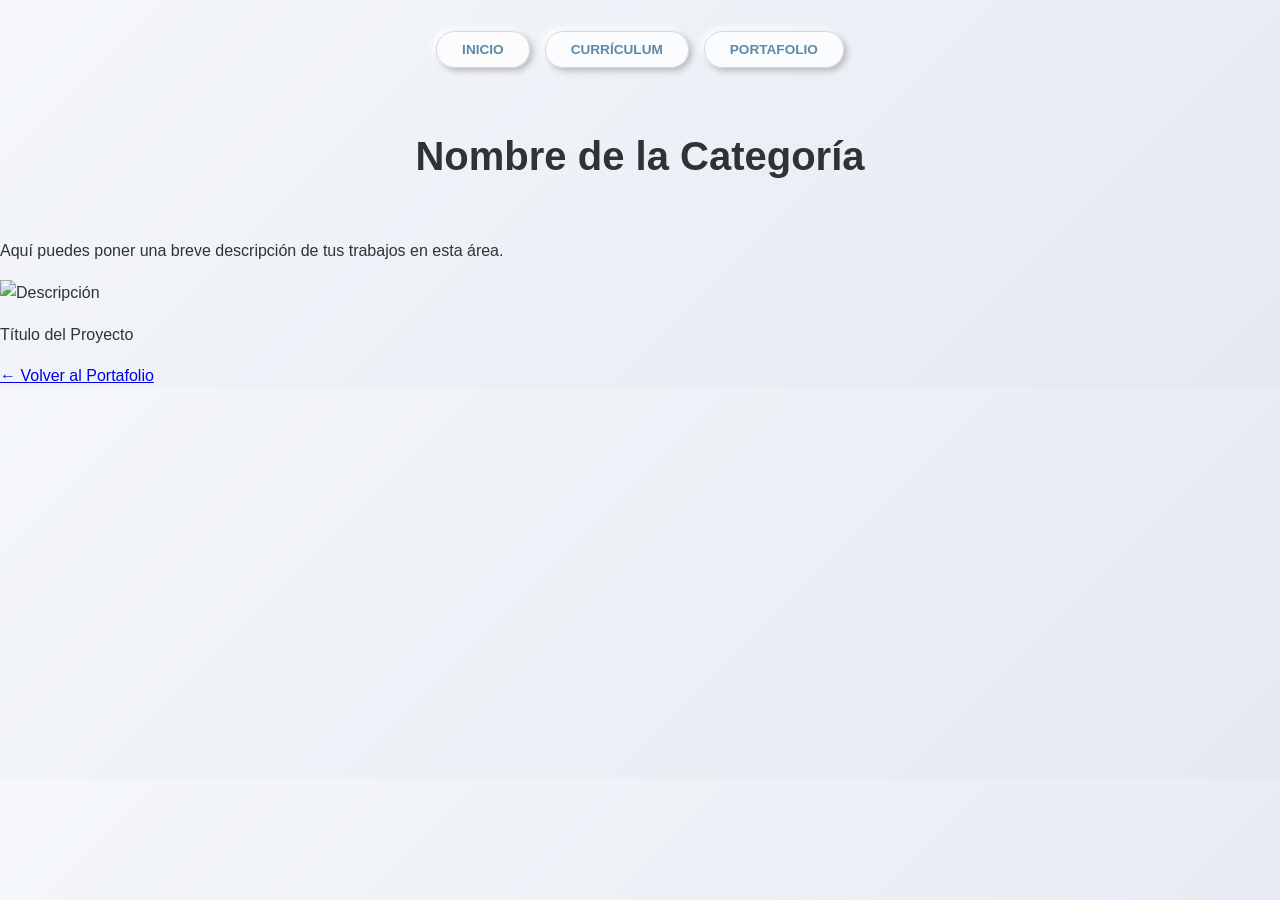
==== 02-maquetacion-cv/blender.html @ 7994a854 "Actualización de portafolio" ====
<!DOCTYPE html>
<html lang="es">
<head>
    <meta charset="UTF-8">
    <meta name="viewport" content="width=device-width, initial-scale=1.0">
    <title>Categoría | Portafolio Multimedia</title>
    <link rel="stylesheet" href="style.css"> </head>
<body>

    <nav class="navbar">
        <ul class="nav-links">
            <li><a href="index.html">Inicio</a></li>
            <li><a href="index.html#curriculum">Currículum</a></li>
            <li><a href="index.html#portafolio">Portafolio</a></li>
        </ul>
    </nav>

    <main class="container">
        <h1 class="section-title">Nombre de la Categoría</h1>
        <p>Aquí puedes poner una breve descripción de tus trabajos en esta área.</p>

        <div class="gallery-grid">
            <div class="gallery-item">
                <img src="img/tu-trabajo-1.jpg" alt="Descripción">
                <p>Título del Proyecto</p>
            </div>
            </div>

        <a href="index.html#portafolio" class="btn-volver">← Volver al Portafolio</a>
    </main>

</body>
</html>
---- 02-maquetacion-cv/style.css ----
:root {
    --fondo-light: #F0F2F5;
    --blanco-puro: #FFFFFF;
    --texto-oscuro: #2D3436;
    --acento-azul: #5D8AA8;
    --acento-rosa: #ffb7c5;
    --sombra: 15px 15px 30px #d1d9e6, -15px -15px 30px #ffffff;
}

html {
    scroll-behavior: smooth;
}

body {
    background: linear-gradient(135deg, #F5F7FA 0%, #E4E9F2 100%);
    color: var(--texto-oscuro);
    font-family: 'Segoe UI', Tahoma, Geneva, Verdana, sans-serif; 
    margin: 0;
    padding: 0;
    line-height: 1.6;
}

.navbar {
    display: flex;
    justify-content: center;
    padding: 20px 0;
    width: 100%;
}

.nav-links {
    list-style: none;
    display: flex;
    gap: 15px;
    padding: 0;
}

.nav-links li a {
    background-color: rgba(255, 255, 255, 0.8); 
    color: var(--acento-azul);
    padding: 10px 25px;
    border-radius: 50px;
    text-decoration: none;
    font-weight: bold;
    font-size: 0.85rem;
    text-transform: uppercase;
    transition: 0.3s ease;
    border: 1px solid #D1D9E6;
    box-shadow: 3px 3px 6px #b8b9be, -3px -3px 6px #ffffff;
}

.nav-links li a:hover {
    transform: translateY(-3px);
    color: #000;
    background-color: var(--blanco-puro);
}


.hero {
    padding: 60px 10%;
    min-height: 80vh;
    display: flex;
    align-items: center;
}

.hero-flex-container {
    display: flex;
    gap: 50px;
    align-items: center;
    width: 100%;
}

.hero-left-profile {
    flex: 1;
    text-align: center;
}

.hero-image img {
    width: 100%;
    max-width: 400px;
    height: auto;
}

.hero-left-profile h1 {
    font-size: 2.2rem;
    margin-top: 10px;
}

.hero-left-profile h1 span {
    display: block;
    color: var(--acento-azul);
    font-size: 1.8rem;
}

.hero-content {
    flex: 1.2;
    display: flex;
    flex-direction: column;
    align-items: flex-start; /* Alinea el botón al inicio de la tarjeta */
    justify-content: center;
}

.description-card {
    background: var(--blanco-puro);
    padding: 40px;
    border-radius: 40px;
    box-shadow: var(--sombra);
    text-align: justify;
}

.btn-primary {
    display: inline-block;
    background-color: #D6C7E2;
    color: #4b4b4b;
    padding: 15px 40px;
    border-radius: 50px;
    text-decoration: none;
    font-weight: bold;
    margin-top: 20px;
    transition: 0.3s;
    box-shadow: 0 4px 15px rgba(214, 199, 226, 0.4);
}


.cv-section {
    padding: 80px 5%;
    background-color: var(--fondo-light);
}

.section-title {
    text-align: center;
    font-size: 2.5rem;
    margin-bottom: 50px;
}


.cv-grid-layout {
    display: flex;
    flex-wrap: wrap; 
    gap: 30px;
    max-width: 1100px;
    margin: 0 auto;
    justify-content: center;
}

.cv-left-col, .cv-right-col {
    flex: 1;
    min-width: 320px; 
    display: flex;
    flex-direction: column;
    gap: 30px;
}

.cv-card {
    background: var(--blanco-puro);
    padding: 30px;
    border-radius: 30px;
    box-shadow: var(--sombra);
    transition: 0.3s;
}

.cv-card:hover {
    transform: translateY(-5px);
}

.cv-card h3 {
    color: var(--acento-azul);
    border-left: 5px solid var(--acento-rosa);
    padding-left: 15px;
    margin-top: 0;
}

/* 5. DETALLES (SKILLS, IDIOMAS) */
.progress-bar-container {
    background-color: #e0e0e0;
    border-radius: 10px;
    height: 10px;
    width: 100%;
    margin: 10px 0 20px 0;
}

.progress-fill {
    background-color: var(--acento-rosa);
    height: 100%;
    border-radius: 10px;
}

.lenguages-list {
    list-style: none;
    padding: 0;
}

.lenguages-list li {
    display: flex;
    align-items: center;
    margin-bottom: 15px;
}

.lang-icon {
    width: 30px;
    margin-right: 15px;
}

/* 6. RESPONSIVE (MÓVILES) */
@media (max-width: 850px) {
    .hero-flex-container {
        flex-direction: column;
    }
    
    .cv-grid-layout {
        flex-direction: column;
    }
    
    .cv-left-col, .cv-right-col {
        width: 100%;
    }
}

/* --- SECCIÓN CONTACTO --- */
.container-contact {
    display: flex;
    justify-content: center;
    gap: 80px;
    max-width: 1200px;
    margin: 0 auto;
    padding: 40px 20px;
    align-items: center;
}

.contact-info {
    flex: 1;
}

.contact-info h2 {
    font-size: 2.5rem;
    margin-bottom: 20px;
    color: var(--azul-oscuro); /* Asegúrate de tener definida esta variable */
}

.contact-info h2 span {
    color: #5D8AA8; /* El azul que usamos en el CV */
}

.contact-details {
    margin-top: 30px;
}

.contact-details .item {
    display: flex;
    align-items: center;
    gap: 15px;
    margin-bottom: 20px;
}
.contact-icon-img {
    width: 24px;  /* Tamaño de los iconos .png */
    height: 24px;
    object-fit: contain;
}

/* --- FORMULARIO --- */
.contact-form {
    flex: 1;
    max-width: 500px;
    background: #ffffff;
    padding: 40px;
    border-radius: 15px;
    box-shadow: 0 10px 30px rgba(0,0,0,0.05);
    display: flex;
    flex-direction: column;
    align-items: center;
    gap: 15px;
}

.contact-form input, 
.contact-form textarea {
    width: 100%;
    padding: 12px 15px;
    border: 1px solid #ddd;
    border-radius: 8px;
    font-family: inherit;
    outline: none;
    box-sizing: border-box;
}

.contact-form input:focus, 
.contact-form textarea:focus {
    border-color: #5D8AA8;
}

.btn-primary {
    background: #5D8AA8;
    color: white;
    padding: 15px 40px;
    border: none;
    border-radius: 8px;
    cursor: pointer;
    font-weight: bold;
    transition: 0.3s;
    width: 100%;
}

.btn-primary:hover {
    background: #4a6e8a;
    transform: translateY(-2px);
}
.portfolio-grid {
    display: grid;
    grid-template-columns: repeat(auto-fit, minmax(280px, 1fr));
    gap: 30px;
    padding: 40px 0;
}

.portfolio-card {
    background: #fff;
    border-radius: 15px;
    overflow: hidden;
    box-shadow: 0 5px 15px rgba(0,0,0,0.08);
    transition: transform 0.3s ease, box-shadow 0.3s ease;
    text-align: center;
}

.portfolio-card:hover {
    transform: translateY(-10px);
    box-shadow: 0 12px 25px rgba(0,0,0,0.15);
}

.card-image img {
    width: 100%;
    height: 200px;
    object-fit: cover; /* Esto evita que tus dibujos se estiren feo */
}

.card-content {
    padding: 20px;
}

.btn-portfolio {
    display: inline-block;
    padding: 10px 20px;
    background-color: #5b85a1; /* Usa el color azul que ya tienes */
    color: white;
    text-decoration: none;
    border-radius: 20px;
    font-size: 0.9rem;
    transition: background 0.3s;
}

.btn-portfolio:hover {
    background-color: #4a6d85;
}
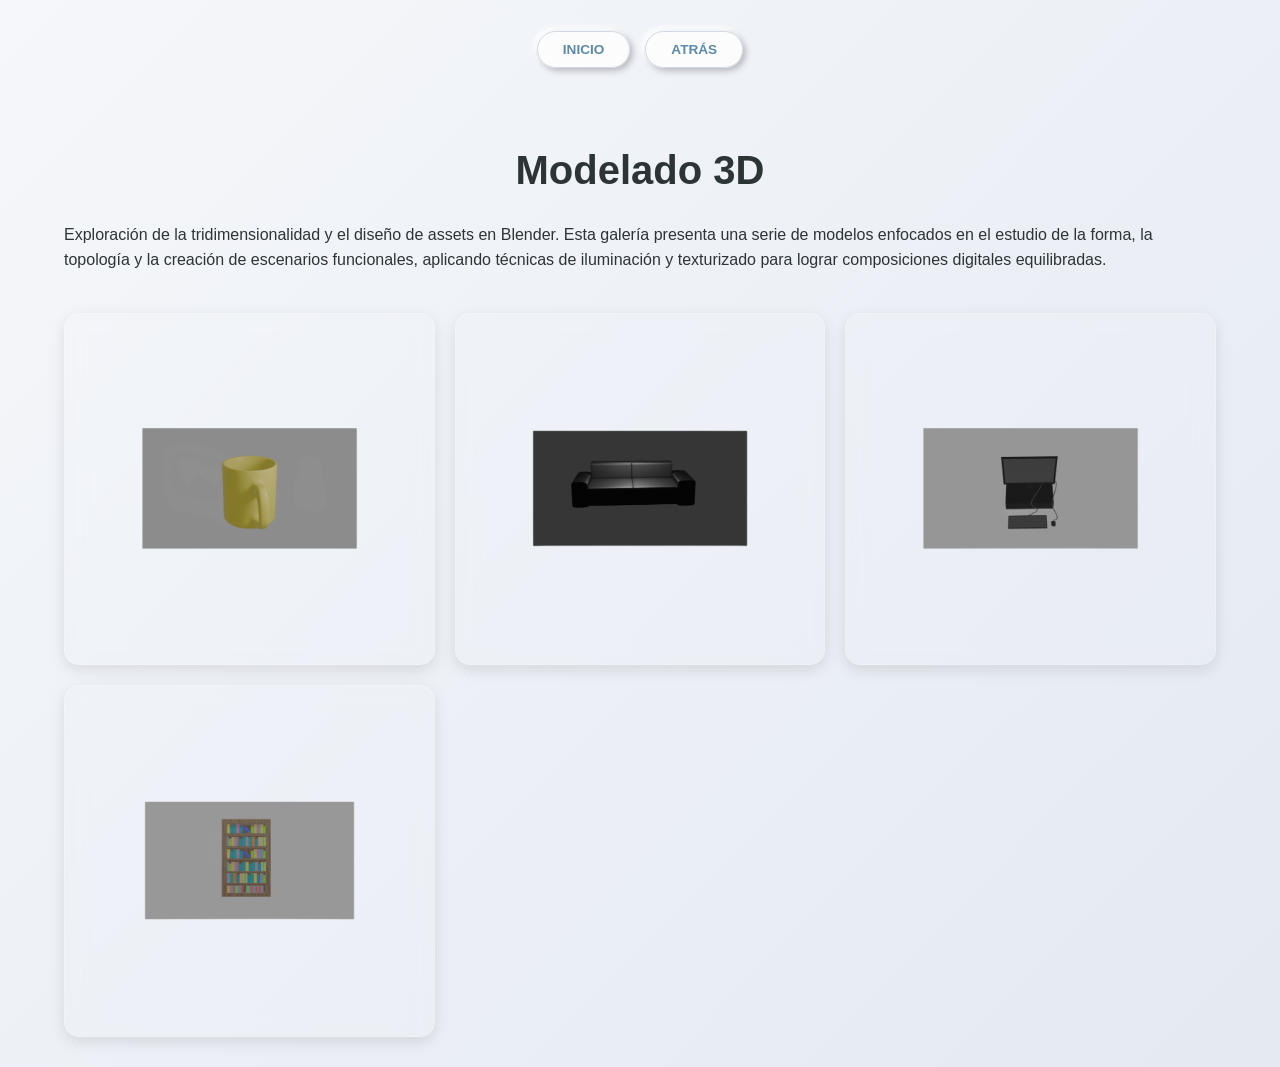
==== commit 7936a2bf: "Actualización de blender" ====
--- a/02-maquetacion-cv/blender.html
+++ b/02-maquetacion-cv/blender.html
@@ -3,31 +3,65 @@
 <head>
     <meta charset="UTF-8">
     <meta name="viewport" content="width=device-width, initial-scale=1.0">
-    <title>Categoría | Portafolio Multimedia</title>
-    <link rel="stylesheet" href="style.css"> </head>
+    <title>Modelado 3D | Mafer</title>
+    <link rel="stylesheet" href="style.css">
+</head>
 <body>
 
     <nav class="navbar">
         <ul class="nav-links">
             <li><a href="index.html">Inicio</a></li>
-            <li><a href="index.html#curriculum">Currículum</a></li>
-            <li><a href="index.html#portafolio">Portafolio</a></li>
+            <li><a href="portafolio.html">Atrás</a></li>
         </ul>
     </nav>
-
-    <main class="container">
-        <h1 class="section-title">Nombre de la Categoría</h1>
-        <p>Aquí puedes poner una breve descripción de tus trabajos en esta área.</p>
+    <section class="gallery-section section-3d">
+    <div class="container">
+        <h2 class="section-title">Modelado <span>3D</span></h2>
+        <p class="section-subtitle">Exploración de la tridimensionalidad y el diseño de assets en Blender. Esta galería presenta una serie de modelos enfocados en el estudio de la forma, la topología y la creación de escenarios funcionales, aplicando técnicas de iluminación y texturizado para lograr composiciones digitales equilibradas.</p>
 
         <div class="gallery-grid">
-            <div class="gallery-item">
-                <img src="img/tu-trabajo-1.jpg" alt="Descripción">
-                <p>Título del Proyecto</p>
-            </div>
+            <div class="gallery-item card-3d">
+                <img src="img/modelado1 (1).png" alt="Modelado Taza">
+                <div class="gallery-overlay">
+                    <div class="overlay-text">
+                        <span>Ver más</span>
+                        <p>Ejercicio fundamental de modelado centrado en la creación de superficies curvas y el manejo de grosores mediante modificadores de subdivisión.</p>
+                    </div>
+                </div>
             </div>
 
-        <a href="index.html#portafolio" class="btn-volver">← Volver al Portafolio</a>
-    </main>
+            <div class="gallery-item card-3d">
+                <img src="img/modelado2 (1).png" alt="Modelado Sofá">
+                <div class="gallery-overlay">
+                    <div class="overlay-text">
+                        <span>Ver más</span>
+                        <p>Creación de mobiliario con enfoque en la escala real y el estudio de sombras propias para resaltar el volumen de piezas de diseño industrial.</p>
+                    </div>
+                </div>
+            </div>
+
+            <div class="gallery-item card-3d">
+                <img src="img/modelado3 (1).png" alt="Modelado Estación de Trabajo">
+                <div class="gallery-overlay">
+                    <div class="overlay-text">
+                        <span>Ver más</span>
+                        <p>Composición de periféricos y narrativa de espacio de trabajo.</p>
+                    </div>
+                </div>
+            </div>
+
+            <div class="gallery-item card-3d">
+                <img src="img/modelado4.png" alt="Modelado Librero">
+                <div class="gallery-overlay">
+                    <div class="overlay-text">
+                        <span>Ver más</span>
+                        <p>Creación de escenarios detallados y gestión de múltiples assets.</p>
+                    </div>
+                </div>
+            </div>
+        </div>
+    </div>
+</section>
 
 </body>
 </html>
--- a/02-maquetacion-cv/style.css
+++ b/02-maquetacion-cv/style.css
@@ -95,7 +95,7 @@
     flex: 1.2;
     display: flex;
     flex-direction: column;
-    align-items: flex-start; /* Alinea el botón al inicio de la tarjeta */
+    align-items: flex-start; 
     justify-content: center;
 }
 
@@ -129,7 +129,8 @@
 .section-title {
     text-align: center;
     font-size: 2.5rem;
-    margin-bottom: 50px;
+    margin-bottom: 20px;
+    margin-top: 10px;
 }
 
 
@@ -233,11 +234,11 @@
 .contact-info h2 {
     font-size: 2.5rem;
     margin-bottom: 20px;
-    color: var(--azul-oscuro); /* Asegúrate de tener definida esta variable */
+    color: var(--azul-oscuro); 
 }
 
 .contact-info h2 span {
-    color: #5D8AA8; /* El azul que usamos en el CV */
+    color: #5D8AA8; 
 }
 
 .contact-details {
@@ -251,7 +252,7 @@
     margin-bottom: 20px;
 }
 .contact-icon-img {
-    width: 24px;  /* Tamaño de los iconos .png */
+    width: 24px;  
     height: 24px;
     object-fit: contain;
 }
@@ -303,10 +304,13 @@
     transform: translateY(-2px);
 }
 .portfolio-grid {
-    display: grid;
-    grid-template-columns: repeat(auto-fit, minmax(280px, 1fr));
+    display: flex;
+    justify-content: center;
+    flex-wrap:wrap;
     gap: 30px;
-    padding: 40px 0;
+    max-width:1200px;
+    margin: 0 auto;
+    padding: 0 40px;
 }
 
 .portfolio-card {
@@ -326,7 +330,7 @@
 .card-image img {
     width: 100%;
     height: 200px;
-    object-fit: cover; /* Esto evita que tus dibujos se estiren feo */
+    object-fit: cover; 
 }
 
 .card-content {
@@ -336,7 +340,7 @@
 .btn-portfolio {
     display: inline-block;
     padding: 10px 20px;
-    background-color: #5b85a1; /* Usa el color azul que ya tienes */
+    background-color: #5b85a1; 
     color: white;
     text-decoration: none;
     border-radius: 20px;
@@ -346,4 +350,178 @@
 
 .btn-portfolio:hover {
     background-color: #4a6d85;
+}
+/* --- SECCIÓN PORTAFOLIO --- */
+.portfolio-section {
+    padding: 60px 0;
+    display: flex;
+    justify-content: center; /* Centra todo el contenido */
+}
+
+.portfolio-section .container {
+    width: 90%;           
+    max-width: 1200px;    
+    margin: 0 auto;       
+    text-align: center;   
+}
+
+.portfolio-card {
+    flex: 1;              
+    min-width: 280px;     
+    max-width: 320px;     
+    background: #fff;
+    border-radius: 15px;
+    overflow: hidden;
+    box-shadow: 0 10px 20px rgba(0,0,0,0.05);
+    transition: 0.3s;
+}
+
+.portfolio-card:hover {
+    transform: translateY(-10px); 
+}
+/* --- ESTILO DE GALERÍA --- */
+.gallery-section {
+    padding: 30px 5%;
+}
+
+.gallery-grid {
+    display: grid;
+    grid-template-columns: repeat(auto-fill, minmax(280px, 1fr));
+    gap: 20px;
+    margin-top: 40px;
+}
+
+.gallery-item {
+    position: relative;
+    border-radius: 15px;
+    overflow: hidden;
+    height: 350px; 
+    box-shadow: 0 5px 15px rgba(0,0,0,0.1);
+    cursor: pointer;
+}
+
+.gallery-item img {
+    width: 100%;
+    height: 100%;
+    object-fit: cover; 
+    transition: transform 0.5s ease;
+}
+
+/* Efecto al pasar el mouse */
+.gallery-item:hover img {
+    transform: scale(1.1);
+}
+
+.gallery-overlay {
+    position: absolute;
+    top: 0;
+    left: 0;
+    width: 100%;
+    height: 100%;
+    background: rgba(93, 138, 168, 0.6); 
+    display: flex;
+    justify-content: center;
+    align-items: center;
+    opacity: 0;
+    transition: 0.3s;
+}
+
+.gallery-item:hover .gallery-overlay {
+    opacity: 1;
+}
+
+.gallery-overlay span {
+    color: white;
+    font-weight: bold;
+    border: 2px solid white;
+    padding: 10px 20px;
+    border-radius: 50px;
+}
+.overlay-text {
+    text-align: center;
+    color: white;
+    padding: 20px;
+}
+
+.overlay-text p {
+    margin-top: 10px;
+    font-size: 0.9rem;
+    font-weight: 400;
+}
+
+.overlay-text span {
+    display: inline-block;
+    border: 2px solid white;
+    padding: 5px 15px;
+    border-radius: 50px;
+    font-weight: bold;
+    margin-bottom: 5px;
+}
+/* --- BOTÓN REGRESAR --- */
+.container-btn {
+    display: flex;
+    justify-content: center;
+    margin-top: 50px;
+    padding-bottom: 40px;
+}
+
+.btn-back {
+    background-color: var(--acento-azul); /* Usa la variable que ya tienes definida */
+    color: white;
+    padding: 12px 35px;
+    border-radius: 50px;
+    text-decoration: none;
+    font-weight: bold;
+    transition: 0.3s;
+    box-shadow: 0 4px 15px rgba(93, 138, 168, 0.3);
+}
+
+.btn-back:hover {
+    background-color: #4a6e86;
+    transform: translateY(-3px);
+}
+/* --- ESTILO ESPECÍFICO PARA MODELADO 3D --- */
+
+/* Animación de flotación infinita */
+@keyframes floating {
+    0% { transform: translateY(0px); }
+    50% { transform: translateY(-10px); }
+    100% { transform: translateY(0px); }
+}
+
+.card-3d {
+    background: rgba(255, 255, 255, 0.05);
+    border: 1px solid rgba(255, 255, 255, 0.2);
+    backdrop-filter: blur(10px); /* Efecto de cristal esmerilado */
+    animation: floating 4s ease-in-out infinite;
+    transition: all 0.4s cubic-bezier(0.175, 0.885, 0.32, 1.275);
+}
+
+/* Diferentes tiempos de animación para que no se muevan todas igual */
+.card-3d:nth-child(2) { animation-delay: 0.5s; }
+.card-3d:nth-child(3) { animation-delay: 1s; }
+.card-3d:nth-child(4) { animation-delay: 1.5s; }
+
+.card-3d:hover {
+    transform: scale(1.05) translateY(-15px) rotateX(5deg) !important;
+    box-shadow: 0 20px 40px rgba(93, 138, 168, 0.3); /* Sombra con el azul de tu acento */
+    z-index: 10;
+    animation-play-state: paused; /* Se detiene la flotación al pasar el mouse */
+}
+
+/* Ajuste del brillo de los renders */
+.card-3d img {
+    filter: brightness(0.9);
+    transition: 0.5s;
+}
+
+.card-3d:hover img {
+    filter: brightness(1.1);
+}
+
+/* Personalización del overlay para 3D */
+.section-3d .gallery-overlay {
+    background: linear-gradient(transparent, rgba(93, 138, 168, 0.8));
+    align-items: flex-end;
+    padding-bottom: 30px;
 }
